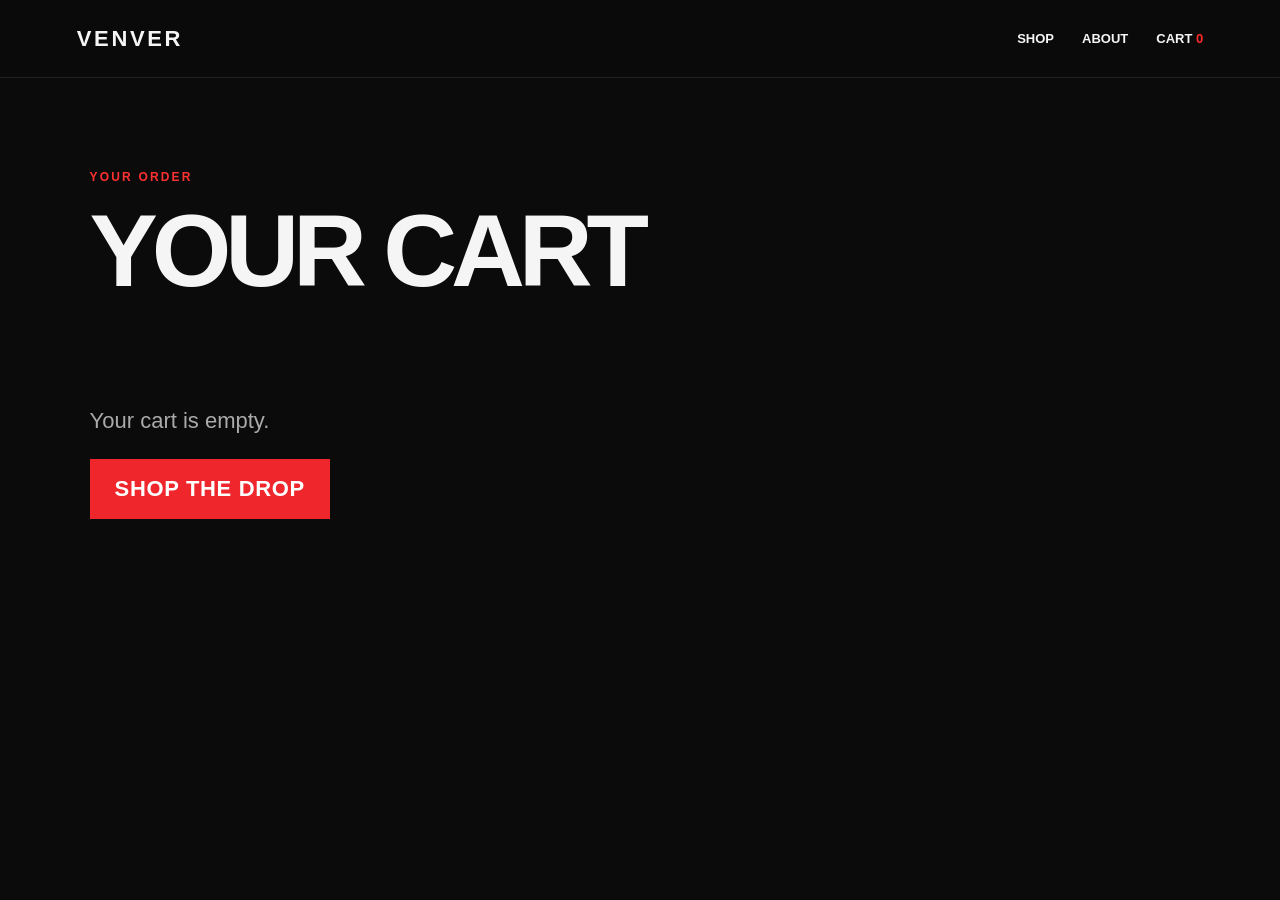
==== cart.html @ ea50a888 "Add files via upload" ====
<!doctype html><html lang="en"><head><meta charset="utf-8"><meta name="viewport" content="width=device-width,initial-scale=1"><title>VENVER — Cart</title><link rel="stylesheet" href="style.css"></head><body>
<header><a class="brand" href="index.html">VENVER</a><nav><a href="index.html#shop">SHOP</a><a href="index.html#about">ABOUT</a><a href="cart.html">CART <span id="cartCount">0</span></a></nav></header>
<main class="cart-page"><p class="eyebrow">YOUR ORDER</p><h1>YOUR CART</h1><div id="cartEmpty" class="empty" hidden>Your cart is empty.<br><a class="btn" href="index.html#shop">SHOP THE DROP</a></div><div id="cartContent"><div id="cartItems"></div><aside class="summary"><h2>ORDER SUMMARY</h2><div><span>Subtotal</span><strong id="subtotal">₹0</strong></div><div><span>Shipping</span><span id="shipping">Calculated at checkout</span></div><hr><div class="total"><span>Total</span><strong id="total">₹0</strong></div><button class="btn checkout" id="checkout">CHECKOUT</button><p class="note">Demo checkout for now — payments and delivery can be connected later.</p></aside></div></main><script src="script.js"></script></body></html>
---- style.css ----
html,body{max-width:100%;overflow-x:hidden;}*{box-sizing:border-box}html{scroll-behavior:smooth}body{margin:0;background:#0b0b0b;color:#f5f5f5;font-family:Arial,Helvetica,sans-serif}a{color:inherit;text-decoration:none}header{height:78px;display:flex;align-items:center;justify-content:space-between;padding:0 6vw;border-bottom:1px solid #222;position:sticky;top:0;background:#0b0b0bf2;backdrop-filter:blur(8px);z-index:10}.brand{font-weight:900;letter-spacing:.12em;font-size:22px}nav{display:flex;gap:28px;font-weight:800;font-size:13px}nav span{color:#ff2b2b}.hero{min-height:calc(100vh - 78px);display:grid;grid-template-columns:1fr 1fr;gap:5vw;align-items:center;padding:7vw 7vw}.eyebrow{color:#ff3030;font-size:12px;letter-spacing:.18em;font-weight:900}.hero h1,.cart-page h1{font-size:clamp(64px,9vw,140px);line-height:.82;margin:25px 0;font-weight:900;letter-spacing:-.06em}.hero p:not(.eyebrow){max-width:560px;color:#aaa;font-size:17px;line-height:1.6}.btn,.add{display:inline-flex;border:0;background:#ef272d;color:#fff;padding:17px 25px;font-weight:900;letter-spacing:.03em;cursor:pointer;margin-top:22px}.hero-mark{height:620px;background:#851b1f;display:flex;align-items:center;justify-content:center;overflow:hidden}.hero-mark img{display:block;width:100%;height:100%;object-fit:cover;object-position:center}.shop{background:#f4f4f4;color:#0b0b0b;padding:100px 7vw}.shop h2,.about h2{font-size:clamp(55px,8vw,120px);margin:10px 0 60px;line-height:.85;letter-spacing:-.06em}.products{display:grid;grid-template-columns:repeat(2,minmax(0,1fr));gap:30px}.card{background:#fff;padding:0 0 25px;box-shadow:0 10px 30px #00000010}.product-img{height:560px;overflow:hidden;background:#ddd;display:flex;align-items:center;justify-content:center}.product-img img{width:100%;height:100%;object-fit:cover}.product1{background:linear-gradient(135deg,#e8e6dd,#9eaa9b)}.card-info{display:flex;justify-content:space-between;gap:20px;padding:25px}.card-info h3{margin:0 0 8px;font-size:25px}.card-info p{margin:0;color:#666;line-height:1.4;max-width:460px}.card-info strong{font-size:22px;white-space:nowrap}.buyrow{padding:0 25px;display:flex;gap:8px;flex-wrap:wrap;align-items:center}.buyrow select,.qty input,.qty button{height:42px;border:1px solid #bbb;background:#fff;padding:0 12px;font-weight:800}.qty{display:flex;gap:4px;align-items:center}.qty button{cursor:pointer;min-width:36px}.qty button.active{background:#111;color:#fff}.qty input{width:85px}.add{margin:0;margin-left:auto;height:42px}.about{padding:110px 7vw;min-height:520px}.about>p:last-child{color:#aaa;max-width:700px;font-size:18px;line-height:1.6}.cart-page{padding:80px 7vw;min-height:calc(100vh - 78px)}.cart-page h1{font-size:clamp(55px,8vw,110px);margin-bottom:55px}.cart-page #cartContent{display:grid;grid-template-columns:1.5fr .7fr;gap:50px}.cart-item{display:grid;grid-template-columns:160px 1fr auto;gap:25px;align-items:center;padding:20px 0;border-bottom:1px solid #292929}.cart-item img{width:160px;height:190px;object-fit:cover;background:#ddd}.cart-item h3{margin:0 0 8px;font-size:22px}.cart-item p{margin:5px 0;color:#999}.line-total{font-weight:900;font-size:20px}.cart-controls{display:flex;align-items:center;gap:6px;margin-top:15px}.cart-controls button,.cart-controls input{height:38px;min-width:38px;background:#171717;border:1px solid #444;color:#fff;text-align:center;font-weight:800}.cart-controls input{width:60px}.remove{background:none!important;border:0!important;color:#ff3b3b!important;cursor:pointer}.summary{background:#171717;padding:28px;height:max-content;position:sticky;top:100px}.summary h2{margin-top:0}.summary>div{display:flex;justify-content:space-between;margin:18px 0;color:#bbb}.summary .total{color:#fff;font-size:23px}.summary hr{border:0;border-top:1px solid #333}.checkout{width:100%;justify-content:center;margin-top:15px}.note{color:#777;font-size:12px;line-height:1.5}.empty{padding:60px 0;color:#aaa;font-size:22px}.empty .btn{margin-top:25px}@media(max-width:800px){.hero{grid-template-columns:1fr;padding:50px 6vw}.hero-mark{height:400px}.products,.cart-page #cartContent{grid-template-columns:1fr}.product-img{height:440px}.add{margin-left:0}.cart-item{grid-template-columns:100px 1fr}.cart-item img{width:100px;height:125px}.line-total{grid-column:2}.summary{position:static}header{padding:0 5vw}nav{gap:13px;font-size:11px}}
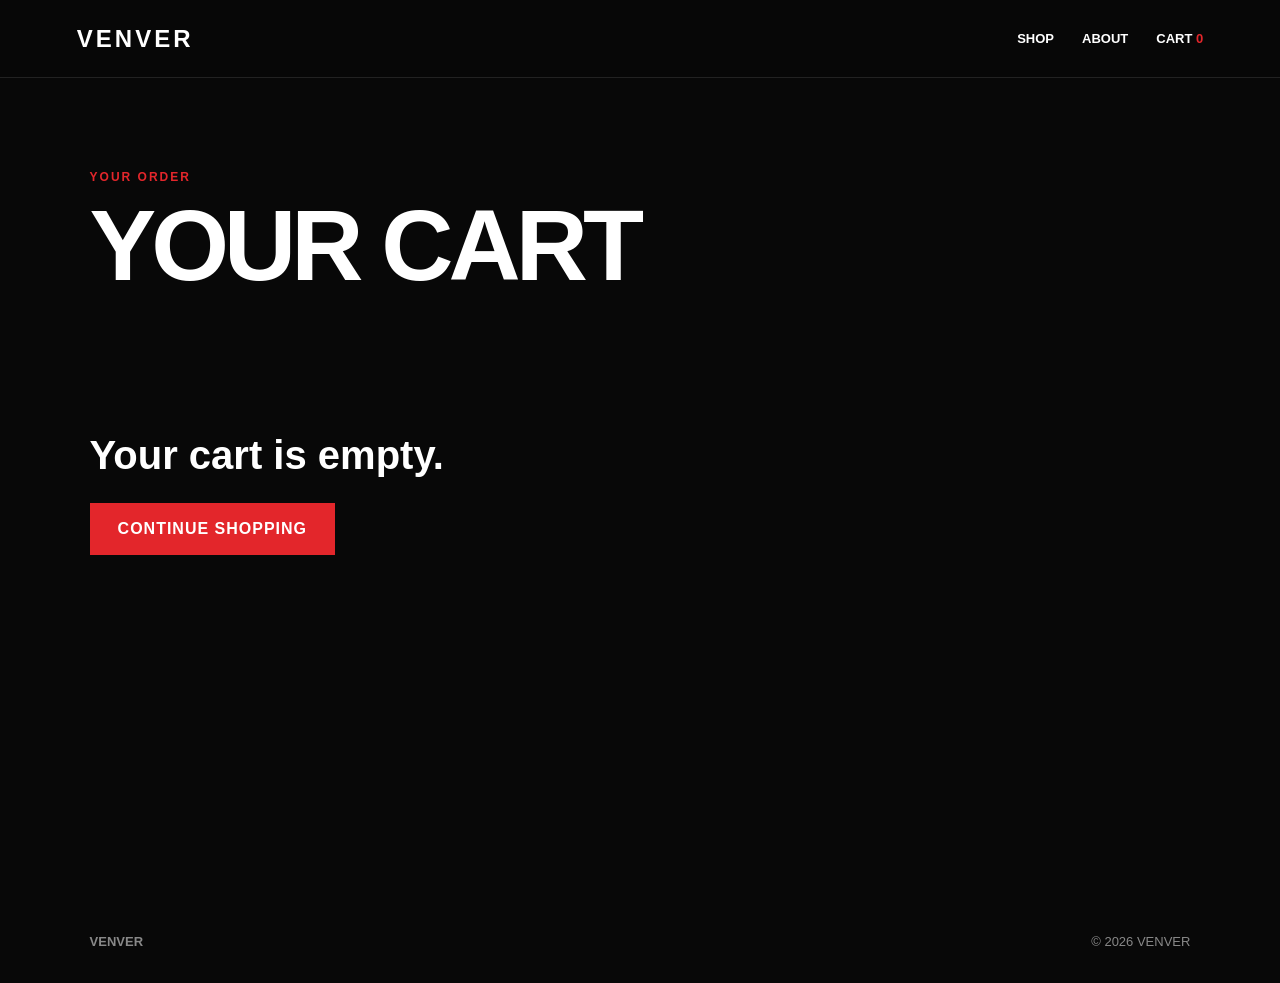
==== commit cb0d3512: "Add files via upload" ====
--- a/cart.html
+++ b/cart.html
@@ -1,3 +1,36 @@
-<!doctype html><html lang="en"><head><meta charset="utf-8"><meta name="viewport" content="width=device-width,initial-scale=1"><title>VENVER — Cart</title><link rel="stylesheet" href="style.css"></head><body>
-<header><a class="brand" href="index.html">VENVER</a><nav><a href="index.html#shop">SHOP</a><a href="index.html#about">ABOUT</a><a href="cart.html">CART <span id="cartCount">0</span></a></nav></header>
-<main class="cart-page"><p class="eyebrow">YOUR ORDER</p><h1>YOUR CART</h1><div id="cartEmpty" class="empty" hidden>Your cart is empty.<br><a class="btn" href="index.html#shop">SHOP THE DROP</a></div><div id="cartContent"><div id="cartItems"></div><aside class="summary"><h2>ORDER SUMMARY</h2><div><span>Subtotal</span><strong id="subtotal">₹0</strong></div><div><span>Shipping</span><span id="shipping">Calculated at checkout</span></div><hr><div class="total"><span>Total</span><strong id="total">₹0</strong></div><button class="btn checkout" id="checkout">CHECKOUT</button><p class="note">Demo checkout for now — payments and delivery can be connected later.</p></aside></div></main><script src="script.js"></script></body></html>
+<!DOCTYPE html>
+<html lang="en">
+<head>
+<meta charset="UTF-8">
+<meta name="viewport" content="width=device-width, initial-scale=1.0">
+<title>VENVER — Cart</title>
+<link rel="stylesheet" href="style.css">
+</head>
+<body>
+<header class="navbar">
+  <a class="brand" href="index.html">VENVER</a>
+  <nav><a href="index.html#shop">SHOP</a><a href="index.html#about">ABOUT</a><a href="cart.html">CART <span id="cartCount">0</span></a></nav>
+</header>
+
+<main class="cart-page">
+  <p class="eyebrow">YOUR ORDER</p>
+  <h1>YOUR CART</h1>
+  <div id="empty" class="empty"><h2>Your cart is empty.</h2><a class="button" href="index.html#shop">CONTINUE SHOPPING</a></div>
+  <div id="layout" class="cart-layout hidden">
+    <section id="items" class="items"></section>
+    <aside class="summary">
+      <p class="eyebrow">ORDER SUMMARY</p>
+      <div><span>Subtotal</span><strong id="subtotal">₹0</strong></div>
+      <div><span>Shipping</span><span>Calculated at checkout</span></div>
+      <hr>
+      <div class="total"><span>Total</span><strong id="total">₹0</strong></div>
+      <button id="checkout" class="button full">CHECKOUT</button>
+      <p class="note">Demo checkout for now — payments and delivery can be connected later.</p>
+    </aside>
+  </div>
+</main>
+
+<footer><strong>VENVER</strong><span>© 2026 VENVER</span></footer>
+<script src="script.js"></script>
+</body>
+</html>
--- a/style.css
+++ b/style.css
@@ -1 +1 @@
-html,body{max-width:100%;overflow-x:hidden;}*{box-sizing:border-box}html{scroll-behavior:smooth}body{margin:0;background:#0b0b0b;color:#f5f5f5;font-family:Arial,Helvetica,sans-serif}a{color:inherit;text-decoration:none}header{height:78px;display:flex;align-items:center;justify-content:space-between;padding:0 6vw;border-bottom:1px solid #222;position:sticky;top:0;background:#0b0b0bf2;backdrop-filter:blur(8px);z-index:10}.brand{font-weight:900;letter-spacing:.12em;font-size:22px}nav{display:flex;gap:28px;font-weight:800;font-size:13px}nav span{color:#ff2b2b}.hero{min-height:calc(100vh - 78px);display:grid;grid-template-columns:1fr 1fr;gap:5vw;align-items:center;padding:7vw 7vw}.eyebrow{color:#ff3030;font-size:12px;letter-spacing:.18em;font-weight:900}.hero h1,.cart-page h1{font-size:clamp(64px,9vw,140px);line-height:.82;margin:25px 0;font-weight:900;letter-spacing:-.06em}.hero p:not(.eyebrow){max-width:560px;color:#aaa;font-size:17px;line-height:1.6}.btn,.add{display:inline-flex;border:0;background:#ef272d;color:#fff;padding:17px 25px;font-weight:900;letter-spacing:.03em;cursor:pointer;margin-top:22px}.hero-mark{height:620px;background:#851b1f;display:flex;align-items:center;justify-content:center;overflow:hidden}.hero-mark img{display:block;width:100%;height:100%;object-fit:cover;object-position:center}.shop{background:#f4f4f4;color:#0b0b0b;padding:100px 7vw}.shop h2,.about h2{font-size:clamp(55px,8vw,120px);margin:10px 0 60px;line-height:.85;letter-spacing:-.06em}.products{display:grid;grid-template-columns:repeat(2,minmax(0,1fr));gap:30px}.card{background:#fff;padding:0 0 25px;box-shadow:0 10px 30px #00000010}.product-img{height:560px;overflow:hidden;background:#ddd;display:flex;align-items:center;justify-content:center}.product-img img{width:100%;height:100%;object-fit:cover}.product1{background:linear-gradient(135deg,#e8e6dd,#9eaa9b)}.card-info{display:flex;justify-content:space-between;gap:20px;padding:25px}.card-info h3{margin:0 0 8px;font-size:25px}.card-info p{margin:0;color:#666;line-height:1.4;max-width:460px}.card-info strong{font-size:22px;white-space:nowrap}.buyrow{padding:0 25px;display:flex;gap:8px;flex-wrap:wrap;align-items:center}.buyrow select,.qty input,.qty button{height:42px;border:1px solid #bbb;background:#fff;padding:0 12px;font-weight:800}.qty{display:flex;gap:4px;align-items:center}.qty button{cursor:pointer;min-width:36px}.qty button.active{background:#111;color:#fff}.qty input{width:85px}.add{margin:0;margin-left:auto;height:42px}.about{padding:110px 7vw;min-height:520px}.about>p:last-child{color:#aaa;max-width:700px;font-size:18px;line-height:1.6}.cart-page{padding:80px 7vw;min-height:calc(100vh - 78px)}.cart-page h1{font-size:clamp(55px,8vw,110px);margin-bottom:55px}.cart-page #cartContent{display:grid;grid-template-columns:1.5fr .7fr;gap:50px}.cart-item{display:grid;grid-template-columns:160px 1fr auto;gap:25px;align-items:center;padding:20px 0;border-bottom:1px solid #292929}.cart-item img{width:160px;height:190px;object-fit:cover;background:#ddd}.cart-item h3{margin:0 0 8px;font-size:22px}.cart-item p{margin:5px 0;color:#999}.line-total{font-weight:900;font-size:20px}.cart-controls{display:flex;align-items:center;gap:6px;margin-top:15px}.cart-controls button,.cart-controls input{height:38px;min-width:38px;background:#171717;border:1px solid #444;color:#fff;text-align:center;font-weight:800}.cart-controls input{width:60px}.remove{background:none!important;border:0!important;color:#ff3b3b!important;cursor:pointer}.summary{background:#171717;padding:28px;height:max-content;position:sticky;top:100px}.summary h2{margin-top:0}.summary>div{display:flex;justify-content:space-between;margin:18px 0;color:#bbb}.summary .total{color:#fff;font-size:23px}.summary hr{border:0;border-top:1px solid #333}.checkout{width:100%;justify-content:center;margin-top:15px}.note{color:#777;font-size:12px;line-height:1.5}.empty{padding:60px 0;color:#aaa;font-size:22px}.empty .btn{margin-top:25px}@media(max-width:800px){.hero{grid-template-columns:1fr;padding:50px 6vw}.hero-mark{height:400px}.products,.cart-page #cartContent{grid-template-columns:1fr}.product-img{height:440px}.add{margin-left:0}.cart-item{grid-template-columns:100px 1fr}.cart-item img{width:100px;height:125px}.line-total{grid-column:2}.summary{position:static}header{padding:0 5vw}nav{gap:13px;font-size:11px}}
+*{box-sizing:border-box}html{scroll-behavior:smooth}body{margin:0;font-family:Arial,Helvetica,sans-serif;background:#080808;color:#fff}a{color:inherit;text-decoration:none}.navbar{height:78px;padding:0 6vw;display:flex;align-items:center;justify-content:space-between;border-bottom:1px solid #222;position:sticky;top:0;background:#080808ee;backdrop-filter:blur(12px);z-index:10}.brand{font-weight:900;letter-spacing:3px;font-size:24px}nav{display:flex;gap:28px;font-size:13px;font-weight:900}nav a:hover{opacity:.7}nav span{color:#e3262b}.hero{min-height:calc(100vh - 78px);display:grid;grid-template-columns:1fr 1fr;gap:6vw;align-items:center;padding:70px 7vw}.hero-copy p{max-width:560px;color:#aaa;line-height:1.7}.eyebrow{font-size:12px;font-weight:900;letter-spacing:2px;color:#e3262b}.hero h1{font-size:clamp(62px,10vw,140px);line-height:.82;letter-spacing:-7px;margin:18px 0}.button{display:inline-block;border:0;background:#e3262b;color:#fff;padding:17px 28px;font-weight:900;text-transform:uppercase;letter-spacing:1px;cursor:pointer}.hero .button{margin-top:25px}.hero-panel{background:#a5161c;min-height:620px;display:flex;align-items:center;justify-content:center;overflow:hidden}.hero-panel img{width:100%;height:100%;object-fit:cover;display:block}.shop{padding:90px 5vw;background:#f0f0f0;color:#090909}.shop h2,.about h2,.cart-page>h1{font-size:clamp(52px,8vw,100px);line-height:.9;letter-spacing:-5px;margin:16px 0 50px}.products{display:grid;grid-template-columns:1fr 1fr;gap:26px}.product-card{background:#fff}.product-card>img{width:100%;height:520px;object-fit:cover;display:block}.product-info{display:flex;justify-content:space-between;gap:20px;padding:22px}.product-info h3{margin:0 0 8px;font-size:26px}.product-info p{margin:0;color:#666;line-height:1.5}.product-info>strong{font-size:22px}.buy-row{display:grid;grid-template-columns:auto 1fr auto;gap:10px;align-items:end;padding:0 22px 22px}.buy-row label{font-size:11px;font-weight:900}.buy-row select{display:block;margin-top:7px;padding:11px;border:1px solid #aaa}.qty{display:flex;gap:5px;flex-wrap:wrap}.qty button,.qty input{height:42px;min-width:42px;border:1px solid #bbb;background:#fff;text-align:center;font-weight:800}.qty input{width:62px}.add{padding:13px 20px}.about{padding:110px 7vw;background:#111}.about h2{color:#fff}.about>p:last-child{max-width:650px;color:#aaa;line-height:1.7;font-size:18px}footer{padding:34px 7vw;display:flex;justify-content:space-between;color:#888;background:#080808;font-size:13px}.cart-page{min-height:calc(100vh - 78px);padding:80px 7vw}.empty{padding:60px 0}.empty h2{font-size:40px;margin-bottom:25px}.cart-layout{display:grid;grid-template-columns:1.7fr .8fr;gap:50px}.hidden{display:none}.items{border-top:1px solid #333}.cart-item{display:grid;grid-template-columns:180px 1fr auto;gap:25px;padding:28px 0;border-bottom:1px solid #333}.cart-item img{width:180px;height:210px;object-fit:cover}.cart-item h2{margin:9px 0 15px}.cart-item p{color:#aaa}.controls{display:flex;gap:6px;align-items:center;margin-top:18px;flex-wrap:wrap}.controls button,.controls input{height:40px;min-width:40px;border:1px solid #555;background:#111;color:#fff;text-align:center}.controls input{width:65px}.controls .remove{border:0;color:#e3262b;text-decoration:underline;background:none;font-weight:900}.summary{background:#171717;padding:30px;height:max-content}.summary>div{display:flex;justify-content:space-between;padding:16px 0;border-bottom:1px solid #333}.summary .total{font-size:22px;border:0}.summary hr{border:0;border-top:1px solid #333}.full{width:100%;max-width:none}.note{color:#777;font-size:12px;line-height:1.5}.summary .button{margin-top:14px}@media(max-width:800px){.hero,.products,.cart-layout{grid-template-columns:1fr}.hero{padding:50px 5vw}.hero-panel{min-height:auto}.product-card>img{height:440px}.buy-row{grid-template-columns:1fr}.cart-item{grid-template-columns:100px 1fr}.cart-item img{width:100px;height:125px}.cart-item>strong{grid-column:2}.shop,.about,.cart-page{padding:70px 5vw}nav{gap:14px;font-size:10px}.navbar{padding:0 5vw}footer{flex-direction:column;gap:10px}}
